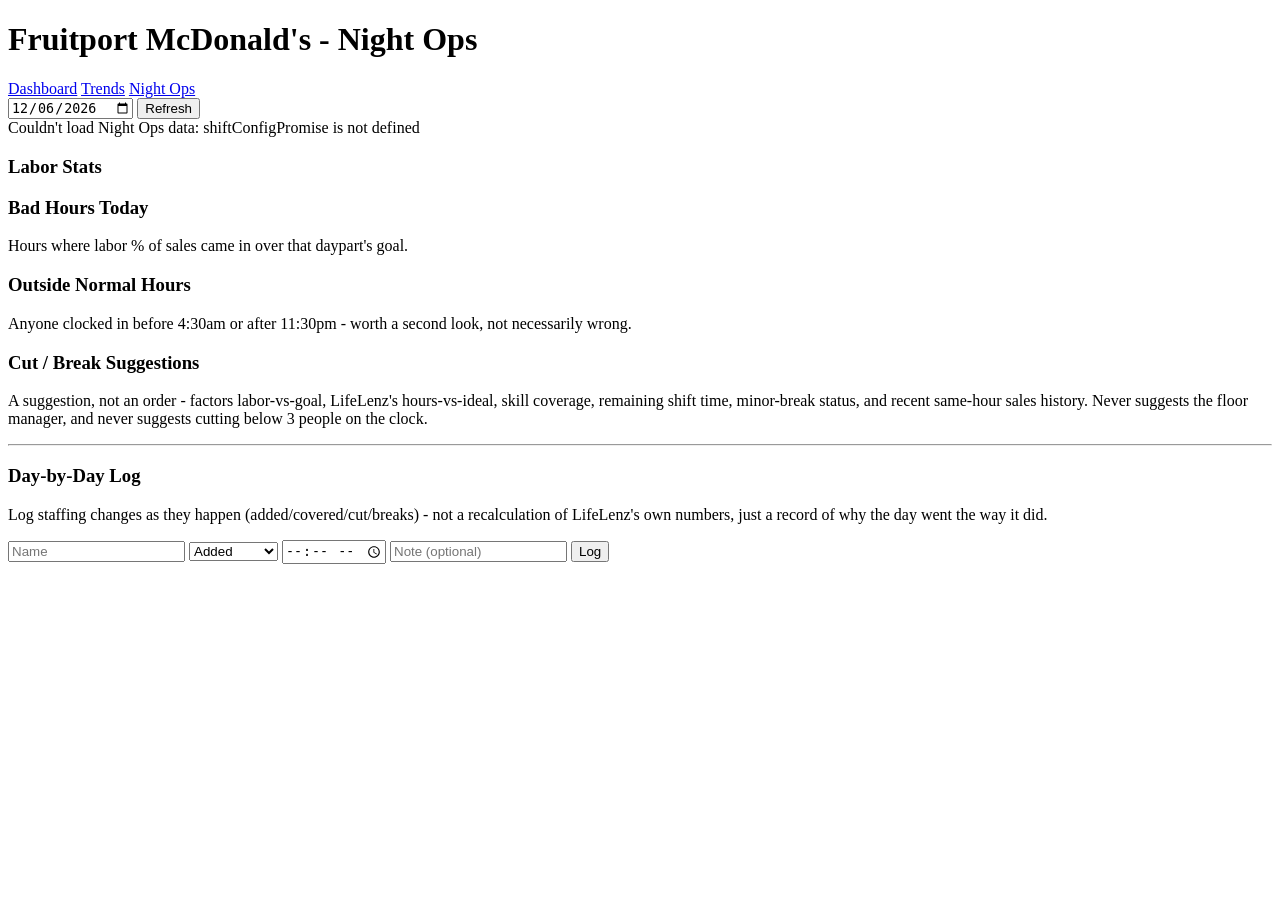
==== static/ops.html @ 22406afa "feat: split Night Ops into its own page with labor stats, bad-hours, outside-hours warnings, and sma" ====
<!doctype html>
<html lang="en">
<head>
<meta charset="utf-8" />
<title>Fruitport McDonald's - Night Ops</title>
<meta name="viewport" content="width=device-width, initial-scale=1" />
<link rel="stylesheet" href="/style.css" />
</head>
<body>

<div class="page">

<header>
  <div class="header-left">
    <h1>Fruitport McDonald's - Night Ops</h1>
    <nav class="page-nav">
      <a href="/">Dashboard</a>
      <a href="/trends">Trends</a>
      <a href="/ops" class="active">Night Ops</a>
    </nav>
  </div>
  <div class="controls">
    <span id="status"></span>
    <input type="date" id="datePicker" />
    <button id="refreshBtn">Refresh</button>
  </div>
</header>

<div id="error"></div>

<h3>Labor Stats</h3>
<div class="cards" id="laborStatsCards"></div>

<div class="section-header">
  <h3>Bad Hours Today</h3>
</div>
<p class="hint">Hours where labor % of sales came in over that daypart's goal.</p>
<div class="table-wrap">
  <ul class="day-log-list" id="badHoursList"></ul>
</div>

<div class="section-header">
  <h3>Outside Normal Hours</h3>
</div>
<p class="hint">Anyone clocked in before 4:30am or after 11:30pm - worth a second look, not necessarily wrong.</p>
<div class="table-wrap">
  <ul class="day-log-list" id="outsideHoursList"></ul>
</div>

<div class="section-header">
  <h3>Cut / Break Suggestions</h3>
</div>
<p class="hint">A suggestion, not an order - factors labor-vs-goal, LifeLenz's hours-vs-ideal, skill coverage, remaining shift time, minor-break status, and recent same-hour sales history. Never suggests the floor manager, and never suggests cutting below 3 people on the clock.</p>
<div id="cutSuggestions" class="glance-panel"></div>

<hr class="section-divider" />

<div class="section-header">
  <h3>Day-by-Day Log</h3>
</div>
<p class="hint">Log staffing changes as they happen (added/covered/cut/breaks) - not a recalculation of LifeLenz's own numbers, just a record of why the day went the way it did.</p>
<div id="shiftEventsError"></div>
<datalist id="rosterNamesList"></datalist>
<div class="chart-wrap">
  <div class="day-log-form">
    <input type="text" id="eventNameInput" placeholder="Name" list="rosterNamesList" />
    <select id="eventTypeInput">
      <option value="added">Added</option>
      <option value="covered">Covered</option>
      <option value="cut">Cut</option>
      <option value="break_start">Break Start</option>
      <option value="break_end">Break End</option>
    </select>
    <input type="time" id="eventTimeInput" />
    <input type="text" id="eventNoteInput" placeholder="Note (optional)" />
    <button id="logEventBtn">Log</button>
  </div>
  <ul class="day-log-list" id="dayLogList"></ul>
</div>

</div><!-- /.page -->

<script src="/common.js"></script>
<script>
function localHourLabel(isoStart) {
  const d = new Date(isoStart);
  return d.toLocaleTimeString([], { hour: "numeric", hour12: true });
}

// "covered" replaced "subbed" as the label, but old logged events still say "subbed" -
// both map to the same display so history doesn't suddenly look broken.
const EVENT_TYPE_LABELS = {
  added: "➕ Added",
  subbed: "🔄 Covered",
  covered: "🔄 Covered",
  cut: "✂️ Cut",
  break_start: "☕ Break Start",
  break_end: "▶️ Break End",
};

const MIN_STAFF_FLOOR = 3;

let currentHours = [];
let currentRoster = [];
let currentRosterDate = null;
let teamNotes = [];
let currentShiftEvents = [];
let hourlyHistoryAvg = {};

function latestActiveHour(hours) {
  // Most recent bucket that actually has some activity (sales or labor hours logged),
  // falling back to the last bucket overall if the whole day is still empty.
  const withActivity = hours.filter((h) => {
    const f = fieldMap(h.data);
    return Number(f.net_sales || 0) > 0 || Number(f.actual_punch_hours || 0) > 0;
  });
  return withActivity.length ? withActivity[withActivity.length - 1] : hours[hours.length - 1];
}

function computeRoleCoverage(people) {
  const counts = {};
  for (const s of people) {
    for (const role of s.roles) counts[role] = (counts[role] || 0) + 1;
  }
  return counts;
}

// "Projections" here means the trailing 14-day average sales for this same hour-of-day,
// not a real forecast model - LifeLenz doesn't expose one for hours that haven't happened
// yet. This is a nice-to-have signal, not required for the rest of the page to work, so a
// failure here is swallowed rather than surfaced as a page error.
async function loadProjectionBaseline() {
  await shiftConfigPromise;
  try {
    const resp = await fetch("/api/shift-history?days=14");
    const body = await resp.json();
    if (!resp.ok || body.error) return;
    const sums = {};
    const counts = {};
    for (const h of body.dar) {
      const hourOfDay = Math.floor(localHour24(h.startTime, shiftConfig.utcOffsetHours));
      const sales = Number(fieldMap(h.data).net_sales || 0);
      sums[hourOfDay] = (sums[hourOfDay] || 0) + sales;
      counts[hourOfDay] = (counts[hourOfDay] || 0) + 1;
    }
    hourlyHistoryAvg = {};
    for (const h of Object.keys(sums)) hourlyHistoryAvg[h] = sums[h] / counts[h];
  } catch (e) {
    // swallow - see comment above
  }
}

function renderLaborStats(hours) {
  const el = document.getElementById("laborStatsCards");
  el.innerHTML = "";
  if (!hours.length || !shiftConfig) return;

  const dayTotals = hours.reduce(
    (acc, h) => {
      const f = fieldMap(h.data);
      const sales = Number(f.net_sales || 0);
      acc.sales += sales;
      acc.hours += Number(f.actual_punch_hours || 0);
      acc.laborCost += (Number(f.labour_percentage_of_sales || 0) / 100) * sales;
      return acc;
    },
    { sales: 0, hours: 0, laborCost: 0 },
  );
  const dayLaborPct = dayTotals.sales > 0 ? (dayTotals.laborCost / dayTotals.sales) * 100 : 0;

  const latest = latestActiveHour(hours);
  const f = fieldMap(latest.data);

  const items = [
    ["Labor Hours (Day)", dayTotals.hours.toFixed(1)],
    ["Labor % of Sales (Day)", fmtPercent(dayLaborPct)],
    ["Sales / Labor Hr (Day)", dayTotals.hours > 0 ? fmtMoney(dayTotals.sales / dayTotals.hours) : "$0.00"],
    ["Labor % of Sales (This Hour)", fmtPercent(f.labour_percentage_of_sales || 0)],
    ["Hours vs Ideal (This Hour)", fmtSigned(f.total_hours_ideal_variation || 0)],
  ];
  for (const [label, value] of items) {
    const div = document.createElement("div");
    div.className = "card";
    div.innerHTML = `<div class="label">${label}</div><div class="value">${value}</div>`;
    el.appendChild(div);
  }

  const badHours = [];
  for (const h of hours) {
    const hf = fieldMap(h.data);
    const hasActivity = Number(hf.net_sales || 0) > 0 || Number(hf.actual_punch_hours || 0) > 0;
    if (!hasActivity) continue;
    const laborPct = Number(hf.labour_percentage_of_sales || 0);
    const key = classifyShift(localHour24(h.startTime, shiftConfig.utcOffsetHours), shiftConfig);
    const goal = shiftConfig.goals[key];
    if (goal != null && laborPct > goal) badHours.push({ hour: h, laborPct, goal });
  }
  const badHoursEl = document.getElementById("badHoursList");
  badHoursEl.innerHTML = badHours.length
    ? badHours.map((b) => `<li><span><strong>${localHourLabel(b.hour.startTime)}</strong> - ${b.laborPct.toFixed(1)}% (goal &le;${b.goal}%)</span></li>`).join("")
    : `<li class="roster-empty">No hours over goal today</li>`;
}

function renderOutsideHours() {
  const el = document.getElementById("outsideHoursList");
  if (!shiftConfig || !currentRoster.length) {
    el.innerHTML = "";
    return;
  }
  const peopleToday = [...new Map(currentRoster.map((s) => [s.name.toLowerCase(), s])).values()];
  const flagged = outsideHoursWarnings(peopleToday, shiftConfig);
  el.innerHTML = flagged.length
    ? flagged
        .map(
          (s) =>
            `<li><span>${escapeHtml(s.name)} - ${formatClockTime(s.shiftStartTime, shiftConfig.utcOffsetHours)} to ${formatClockTime(s.shiftEndTime, shiftConfig.utcOffsetHours)}</span></li>`,
        )
        .join("")
    : `<li class="roster-empty">Nobody clocked in outside 4:30am-11:30pm today</li>`;
}

// Never suggests the floor manager, never suggests someone who's the only person
// currently covering a role, always checks minor break status first (compliance, not
// optimization), and never suggests cutting the crew below MIN_STAFF_FLOOR.
function renderCutSuggestions() {
  const el = document.getElementById("cutSuggestions");
  if (!shiftConfig || !currentHours.length || !currentRoster.length) {
    el.innerHTML = "";
    return;
  }

  const latest = latestActiveHour(currentHours);
  const f = fieldMap(latest.data);
  const laborPctNow = Number(f.labour_percentage_of_sales || 0);
  const idealVariance = Number(f.total_hours_ideal_variation || 0);
  const nightGoal = shiftConfig.goals.night;
  const overstaffed = (nightGoal != null && laborPctNow > nightGoal) || idealVariance > 0.5;

  const peopleToday = [...new Map(currentRoster.map((s) => [s.name.toLowerCase(), s])).values()];
  const nightPeople = peopleToday.filter((s) => worksIntoNightShift(s, currentRosterDate, shiftConfig));

  const now = new Date();
  const minorAlerts = [];
  for (const s of nightPeople) {
    const note = teamNoteFor(teamNotes, s.name);
    if (!note?.isMinor) continue;
    const shiftStart = new Date(s.shiftStartTime);
    const shiftEnd = new Date(s.shiftEndTime);
    if (now < shiftStart || now > shiftEnd) continue;
    const hasBreak = currentShiftEvents.some(
      (ev) => ev.eventType === "break_start" && ev.employeeName.toLowerCase() === s.name.toLowerCase(),
    );
    if (hasBreak) continue;
    const hoursWorked = (now - shiftStart) / 3600000;
    if (hoursWorked >= 5) minorAlerts.push({ shift: s, hoursWorked });
  }

  const rows = [];
  if (minorAlerts.length) {
    rows.push(
      `<div class="glance-row minor"><span class="icon">🧒</span><span>${minorAlerts.map((a) => `${escapeHtml(a.shift.name)} has worked ~${a.hoursWorked.toFixed(1)}hrs with no logged break`).join("; ")} - check your state's minor break requirement, this isn't legal advice</span></div>`,
    );
  }

  if (!overstaffed) {
    rows.push(
      `<div class="glance-row all-clear"><span class="icon">✅</span><span>No cuts suggested right now - labor % (${laborPctNow.toFixed(1)}%) and hours vs LifeLenz's ideal (${idealVariance >= 0 ? "+" : ""}${idealVariance.toFixed(1)}) are both in range</span></div>`,
    );
    el.innerHTML = rows.join("");
    return;
  }

  const floorManagerNames = new Set(
    nightPeople.filter((s) => matchFloorManagerShift(s, shiftConfig)?.shiftKey === "night").map((s) => s.name.toLowerCase()),
  );

  // Actually clocked in right now - started already, not ended yet.
  const stillOnShift = nightPeople.filter(
    (s) => new Date(s.shiftStartTime) <= now && new Date(s.shiftEndTime) > now,
  );

  if (stillOnShift.length <= MIN_STAFF_FLOOR) {
    rows.push(
      `<div class="glance-row all-clear"><span class="icon">✅</span><span>At minimum staffing (${stillOnShift.length} on the clock) - no cuts suggested regardless of labor %</span></div>`,
    );
    el.innerHTML = rows.join("");
    return;
  }

  const roleCoverage = computeRoleCoverage(stillOnShift);
  const candidates = [];
  let protectedCount = 0;
  for (const s of stillOnShift) {
    if (floorManagerNames.has(s.name.toLowerCase())) continue;
    const isSoleCoverage = s.roles.some((role) => roleCoverage[role] === 1);
    if (isSoleCoverage) {
      protectedCount++;
      continue;
    }
    candidates.push({
      shift: s,
      remainingHours: (new Date(s.shiftEndTime) - now) / 3600000,
      trainedRoleCount: s.trainedRoleCount,
    });
  }

  candidates.sort((a, b) => b.remainingHours - a.remainingHours || a.trainedRoleCount - b.trainedRoleCount);

  // Never suggest cutting below the floor, even if labor is well over target.
  const maxCuts = Math.max(0, stillOnShift.length - MIN_STAFF_FLOOR);
  const top = candidates.slice(0, Math.min(3, maxCuts));

  const currentHourOfDay = Math.floor(localHour24(latest.startTime, shiftConfig.utcOffsetHours));
  const nextHourOfDay = (currentHourOfDay + 1) % 24;
  const curAvg = hourlyHistoryAvg[currentHourOfDay];
  const nextAvg = hourlyHistoryAvg[nextHourOfDay];
  const rushAhead = curAvg != null && nextAvg != null && curAvg > 0 && nextAvg > curAvg * 1.25;

  if (top.length) {
    rows.push(
      `<div class="glance-row skill-gap"><span class="icon">✂️</span><span>Labor is running ${nightGoal != null ? `above the ${nightGoal}% goal` : "above LifeLenz's ideal hours"} (${laborPctNow.toFixed(1)}% now, ${idealVariance >= 0 ? "+" : ""}${idealVariance.toFixed(1)}hrs vs ideal), ${stillOnShift.length} still on the clock. Suggested cuts, ranked by biggest labor-hour savings:</span></div>`,
    );
    if (rushAhead) {
      rows.push(
        `<div class="glance-row caution"><span class="icon">📈</span><span>Heads up: the next hour has historically run ~${fmtMoney(nextAvg)} vs ~${fmtMoney(curAvg)} this hour (last 14 days) - factor that in before cutting</span></div>`,
      );
    }
    for (const c of top) {
      rows.push(
        `<div class="glance-row"><span class="icon">→</span><span>${escapeHtml(c.shift.name)} - shift ends ${formatClockTime(c.shift.shiftEndTime, shiftConfig.utcOffsetHours)} (${c.remainingHours.toFixed(1)}hrs left), ${c.trainedRoleCount} trained tags, on ${c.shift.roles.join(", ") || "no listed role"} tonight</span></div>`,
      );
    }
  } else if (maxCuts === 0) {
    rows.push(
      `<div class="glance-row all-clear"><span class="icon">✅</span><span>At minimum staffing (${stillOnShift.length} on the clock) - no cuts suggested regardless of labor %</span></div>`,
    );
  } else if (protectedCount > 0) {
    rows.push(
      `<div class="glance-row caution"><span class="icon">⚠️</span><span>Labor is over target, but everyone still on shift is the only coverage for their role right now - cutting anyone would leave a gap</span></div>`,
    );
  } else {
    rows.push(
      `<div class="glance-row caution"><span class="icon">⚠️</span><span>Labor is over target, but there's no one left to suggest cutting</span></div>`,
    );
  }

  el.innerHTML = rows.join("");
}

function renderDayLog() {
  const ul = document.getElementById("dayLogList");
  ul.innerHTML = "";
  if (!currentShiftEvents.length) {
    ul.innerHTML = `<li class="roster-empty">No events logged for this day yet</li>`;
    return;
  }
  for (const ev of currentShiftEvents) {
    const li = document.createElement("li");
    const timeLabel = new Date(ev.time).toLocaleTimeString([], { hour: "numeric", minute: "2-digit" });
    li.innerHTML = `
      <span><strong>${timeLabel}</strong> - ${EVENT_TYPE_LABELS[ev.eventType] || ev.eventType} - ${escapeHtml(ev.employeeName)}${ev.note ? ": " + escapeHtml(ev.note) : ""} <span class="time">(logged by ${escapeHtml(ev.author)})</span></span>
      <button class="day-log-delete" data-id="${ev.id}">&times;</button>
    `;
    li.querySelector(".day-log-delete").addEventListener("click", async () => {
      await fetch(`/api/shift-events/${ev.id}`, { method: "DELETE" });
      loadDay(datePicker.value);
    });
    ul.appendChild(li);
  }
}

// Reads the "HH:MM" <input type=time> value as the store's local time (per
// cfg.utcOffsetHours), not the viewer's browser timezone.
function storeLocalTimeToISO(dateStr, timeStr, cfg) {
  const [y, m, d] = dateStr.split("-").map(Number);
  const [hh, mm] = timeStr.split(":").map(Number);
  return new Date(Date.UTC(y, m - 1, d, hh - cfg.utcOffsetHours, mm)).toISOString();
}

async function loadDay(dateStr) {
  const statusEl = document.getElementById("status");
  const errorEl = document.getElementById("error");
  errorEl.style.display = "none";
  statusEl.textContent = "Loading…";

  const shiftEventsErrorEl = document.getElementById("shiftEventsError");
  shiftEventsErrorEl.style.display = "none";

  try {
    await shiftConfigPromise;
    const [darResp, rosterResp, notesResp, eventsResp] = await Promise.all([
      fetch(`/api/dar?date=${dateStr}`),
      fetch(`/api/roster?date=${dateStr}`),
      fetch("/api/team-notes"),
      fetch(`/api/shift-events?date=${dateStr}`),
    ]);
    const [darBody, rosterBody, notesBody, eventsBody] = await Promise.all([
      darResp.json(),
      rosterResp.json(),
      notesResp.json(),
      eventsResp.json(),
    ]);
    if (!darResp.ok) throw new Error(darBody.error || "Failed to load labor data");
    if (!rosterResp.ok) throw new Error(rosterBody.error || "Failed to load roster");
    if (!eventsResp.ok) throw new Error(eventsBody.error || "Failed to load the day log");

    currentHours = darBody.dar;
    currentRoster = rosterBody.shifts;
    currentRosterDate = dateStr;
    teamNotes = notesBody;
    currentShiftEvents = eventsBody.events || [];
  } catch (e) {
    statusEl.textContent = "";
    errorEl.textContent = "Couldn't load Night Ops data: " + e.message;
    errorEl.style.display = "block";
    return;
  }

  renderLaborStats(currentHours);
  renderOutsideHours();
  renderCutSuggestions();
  renderDayLog();
  statusEl.textContent = "Updated " + new Date().toLocaleTimeString();

  const namesList = document.getElementById("rosterNamesList");
  const uniqueNames = [...new Set(currentRoster.map((s) => s.name))].sort();
  namesList.innerHTML = uniqueNames.map((n) => `<option value="${escapeHtml(n)}"></option>`).join("");
}

document.getElementById("logEventBtn").addEventListener("click", async () => {
  const name = document.getElementById("eventNameInput").value.trim();
  if (!name) {
    alert("Name is required");
    return;
  }
  await shiftConfigPromise;
  const dateStr = datePicker.value;
  const timeInput = document.getElementById("eventTimeInput").value;
  const timeIso = timeInput ? storeLocalTimeToISO(dateStr, timeInput, shiftConfig) : new Date().toISOString();
  const body = {
    date: dateStr,
    employeeName: name,
    eventType: document.getElementById("eventTypeInput").value,
    time: timeIso,
    note: document.getElementById("eventNoteInput").value.trim(),
    editorName: localStorage.getItem("lifelenzEditorName") || "",
  };
  await fetch("/api/shift-events", {
    method: "POST",
    headers: { "Content-Type": "application/json" },
    body: JSON.stringify(body),
  });
  document.getElementById("eventNameInput").value = "";
  document.getElementById("eventNoteInput").value = "";
  loadDay(dateStr);
});

const datePicker = document.getElementById("datePicker");
const today = new Date();
datePicker.value = today.toISOString().slice(0, 10);

document.getElementById("refreshBtn").addEventListener("click", () => {
  loadDay(datePicker.value);
  loadProjectionBaseline();
});
datePicker.addEventListener("change", () => loadDay(datePicker.value));

loadDay(datePicker.value);
loadProjectionBaseline();
setInterval(() => loadDay(datePicker.value), 5 * 60 * 1000);
</script>

</body>
</html>
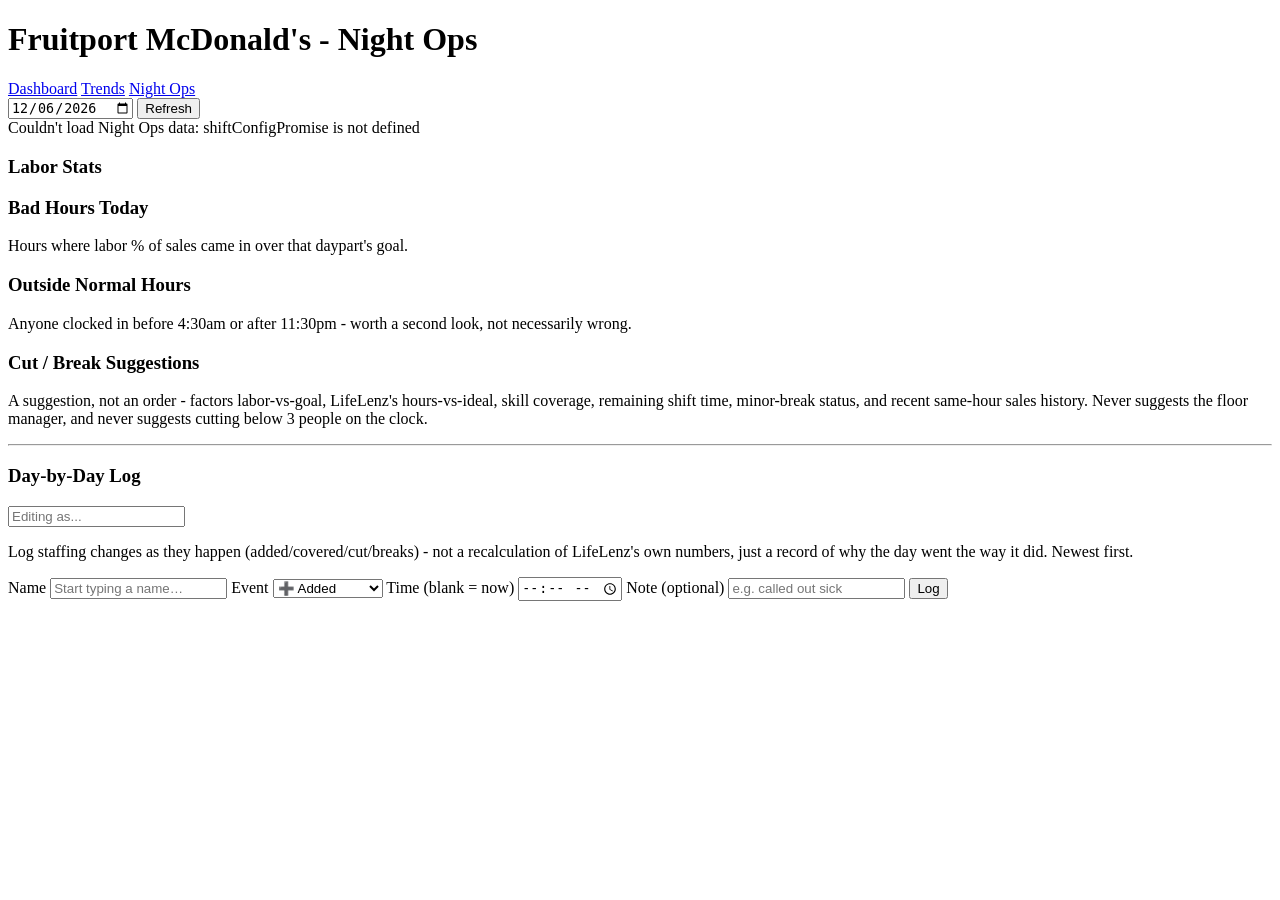
==== commit 00cd346b: "feat: make the Day-by-Day Log easier to read and log entries into Adds labeled fields (name/event/ti" ====
--- a/static/ops.html
+++ b/static/ops.html
@@ -57,24 +57,34 @@
 
 <div class="section-header">
   <h3>Day-by-Day Log</h3>
-</div>
-<p class="hint">Log staffing changes as they happen (added/covered/cut/breaks) - not a recalculation of LifeLenz's own numbers, just a record of why the day went the way it did.</p>
+  <input type="text" id="editorNameInput" placeholder="Editing as..." class="editor-name-input" />
+</div>
+<p class="hint">Log staffing changes as they happen (added/covered/cut/breaks) - not a recalculation of LifeLenz's own numbers, just a record of why the day went the way it did. Newest first.</p>
 <div id="shiftEventsError"></div>
 <datalist id="rosterNamesList"></datalist>
 <div class="chart-wrap">
-  <div class="day-log-form">
-    <input type="text" id="eventNameInput" placeholder="Name" list="rosterNamesList" />
-    <select id="eventTypeInput">
-      <option value="added">Added</option>
-      <option value="covered">Covered</option>
-      <option value="cut">Cut</option>
-      <option value="break_start">Break Start</option>
-      <option value="break_end">Break End</option>
-    </select>
-    <input type="time" id="eventTimeInput" />
-    <input type="text" id="eventNoteInput" placeholder="Note (optional)" />
-    <button id="logEventBtn">Log</button>
-  </div>
+  <form class="day-log-form" id="dayLogForm">
+    <label class="day-log-field day-log-field-name">Name
+      <input type="text" id="eventNameInput" placeholder="Start typing a name…" list="rosterNamesList" autocomplete="off" />
+    </label>
+    <label class="day-log-field day-log-field-type">Event
+      <select id="eventTypeInput">
+        <option value="added">➕ Added</option>
+        <option value="covered">🔄 Covered</option>
+        <option value="cut">✂️ Cut</option>
+        <option value="break_start">☕ Break Start</option>
+        <option value="break_end">▶️ Break End</option>
+      </select>
+    </label>
+    <label class="day-log-field day-log-field-time">Time <span class="day-log-field-hint">(blank = now)</span>
+      <input type="time" id="eventTimeInput" />
+    </label>
+    <label class="day-log-field day-log-field-note">Note <span class="day-log-field-hint">(optional)</span>
+      <input type="text" id="eventNoteInput" placeholder="e.g. called out sick" />
+    </label>
+    <button type="submit" id="logEventBtn">Log</button>
+  </form>
+  <div id="dayLogFormError" class="day-log-form-error"></div>
   <ul class="day-log-list" id="dayLogList"></ul>
 </div>
 
@@ -354,14 +364,22 @@
     ul.innerHTML = `<li class="roster-empty">No events logged for this day yet</li>`;
     return;
   }
-  for (const ev of currentShiftEvents) {
+  // Newest first - during a live shift the entries you care about are the ones that
+  // just happened, not the ones from hours ago at the top of a long scroll.
+  for (const ev of currentShiftEvents.slice().reverse()) {
     const li = document.createElement("li");
     const timeLabel = new Date(ev.time).toLocaleTimeString([], { hour: "numeric", minute: "2-digit" });
     li.innerHTML = `
-      <span><strong>${timeLabel}</strong> - ${EVENT_TYPE_LABELS[ev.eventType] || ev.eventType} - ${escapeHtml(ev.employeeName)}${ev.note ? ": " + escapeHtml(ev.note) : ""} <span class="time">(logged by ${escapeHtml(ev.author)})</span></span>
-      <button class="day-log-delete" data-id="${ev.id}">&times;</button>
+      <span class="day-log-entry">
+        <span class="day-log-badge type-${ev.eventType}">${EVENT_TYPE_LABELS[ev.eventType] || ev.eventType}</span>
+        <span class="day-log-who"><strong>${escapeHtml(ev.employeeName)}</strong> <span class="time">${timeLabel}</span></span>
+        ${ev.note ? `<span class="day-log-note">${escapeHtml(ev.note)}</span>` : ""}
+        <span class="time day-log-author">logged by ${escapeHtml(ev.author)}</span>
+      </span>
+      <button class="day-log-delete" data-id="${ev.id}" aria-label="Delete entry">&times;</button>
     `;
     li.querySelector(".day-log-delete").addEventListener("click", async () => {
+      if (!confirm(`Remove this log entry (${ev.employeeName} - ${EVENT_TYPE_LABELS[ev.eventType] || ev.eventType})?`)) return;
       await fetch(`/api/shift-events/${ev.id}`, { method: "DELETE" });
       loadDay(datePicker.value);
     });
@@ -427,32 +445,49 @@
   namesList.innerHTML = uniqueNames.map((n) => `<option value="${escapeHtml(n)}"></option>`).join("");
 }
 
-document.getElementById("logEventBtn").addEventListener("click", async () => {
-  const name = document.getElementById("eventNameInput").value.trim();
+const editorNameInput = document.getElementById("editorNameInput");
+editorNameInput.value = localStorage.getItem("lifelenzEditorName") || "";
+editorNameInput.addEventListener("change", () => {
+  localStorage.setItem("lifelenzEditorName", editorNameInput.value.trim());
+});
+
+document.getElementById("dayLogForm").addEventListener("submit", async (e) => {
+  e.preventDefault();
+  const formErrorEl = document.getElementById("dayLogFormError");
+  formErrorEl.style.display = "none";
+
+  const nameInput = document.getElementById("eventNameInput");
+  const name = nameInput.value.trim();
   if (!name) {
-    alert("Name is required");
+    formErrorEl.textContent = "Name is required.";
+    formErrorEl.style.display = "block";
+    nameInput.focus();
     return;
   }
   await shiftConfigPromise;
   const dateStr = datePicker.value;
-  const timeInput = document.getElementById("eventTimeInput").value;
-  const timeIso = timeInput ? storeLocalTimeToISO(dateStr, timeInput, shiftConfig) : new Date().toISOString();
+  const timeInputEl = document.getElementById("eventTimeInput");
+  const timeIso = timeInputEl.value ? storeLocalTimeToISO(dateStr, timeInputEl.value, shiftConfig) : new Date().toISOString();
   const body = {
     date: dateStr,
     employeeName: name,
     eventType: document.getElementById("eventTypeInput").value,
     time: timeIso,
     note: document.getElementById("eventNoteInput").value.trim(),
-    editorName: localStorage.getItem("lifelenzEditorName") || "",
+    editorName: editorNameInput.value.trim(),
   };
   await fetch("/api/shift-events", {
     method: "POST",
     headers: { "Content-Type": "application/json" },
     body: JSON.stringify(body),
   });
-  document.getElementById("eventNameInput").value = "";
+  nameInput.value = "";
   document.getElementById("eventNoteInput").value = "";
+  // Reset time so the next entry defaults back to "now" instead of silently reusing
+  // whatever time was typed in for this one.
+  timeInputEl.value = "";
   loadDay(dateStr);
+  nameInput.focus();
 });
 
 const datePicker = document.getElementById("datePicker");
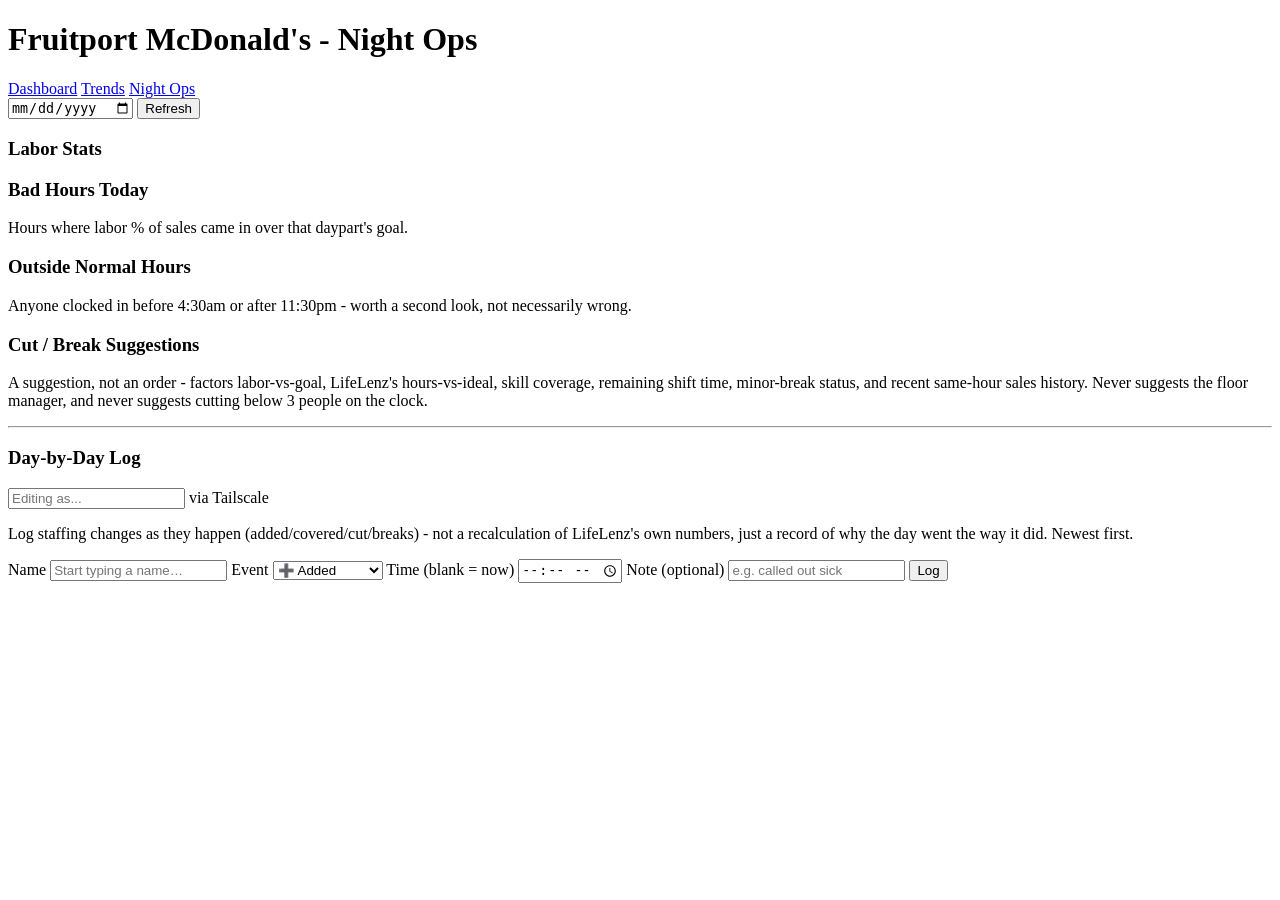
==== commit 22fd687d: "feat: auto-fill "Editing as" from the connecting Tailscale identity Adds /api/whoami, which shells o" ====
--- a/static/ops.html
+++ b/static/ops.html
@@ -57,7 +57,10 @@
 
 <div class="section-header">
   <h3>Day-by-Day Log</h3>
-  <input type="text" id="editorNameInput" placeholder="Editing as..." class="editor-name-input" />
+  <span class="editor-name-wrap">
+    <input type="text" id="editorNameInput" placeholder="Editing as..." class="editor-name-input" />
+    <span id="editorNameHint" class="editor-name-hint" title="Auto-detected from your Tailscale identity - edit if this isn't you">via Tailscale</span>
+  </span>
 </div>
 <p class="hint">Log staffing changes as they happen (added/covered/cut/breaks) - not a recalculation of LifeLenz's own numbers, just a record of why the day went the way it did. Newest first.</p>
 <div id="shiftEventsError"></div>
@@ -446,10 +449,7 @@
 }
 
 const editorNameInput = document.getElementById("editorNameInput");
-editorNameInput.value = localStorage.getItem("lifelenzEditorName") || "";
-editorNameInput.addEventListener("change", () => {
-  localStorage.setItem("lifelenzEditorName", editorNameInput.value.trim());
-});
+wireEditorNameInput(editorNameInput, document.getElementById("editorNameHint"));
 
 document.getElementById("dayLogForm").addEventListener("submit", async (e) => {
   e.preventDefault();
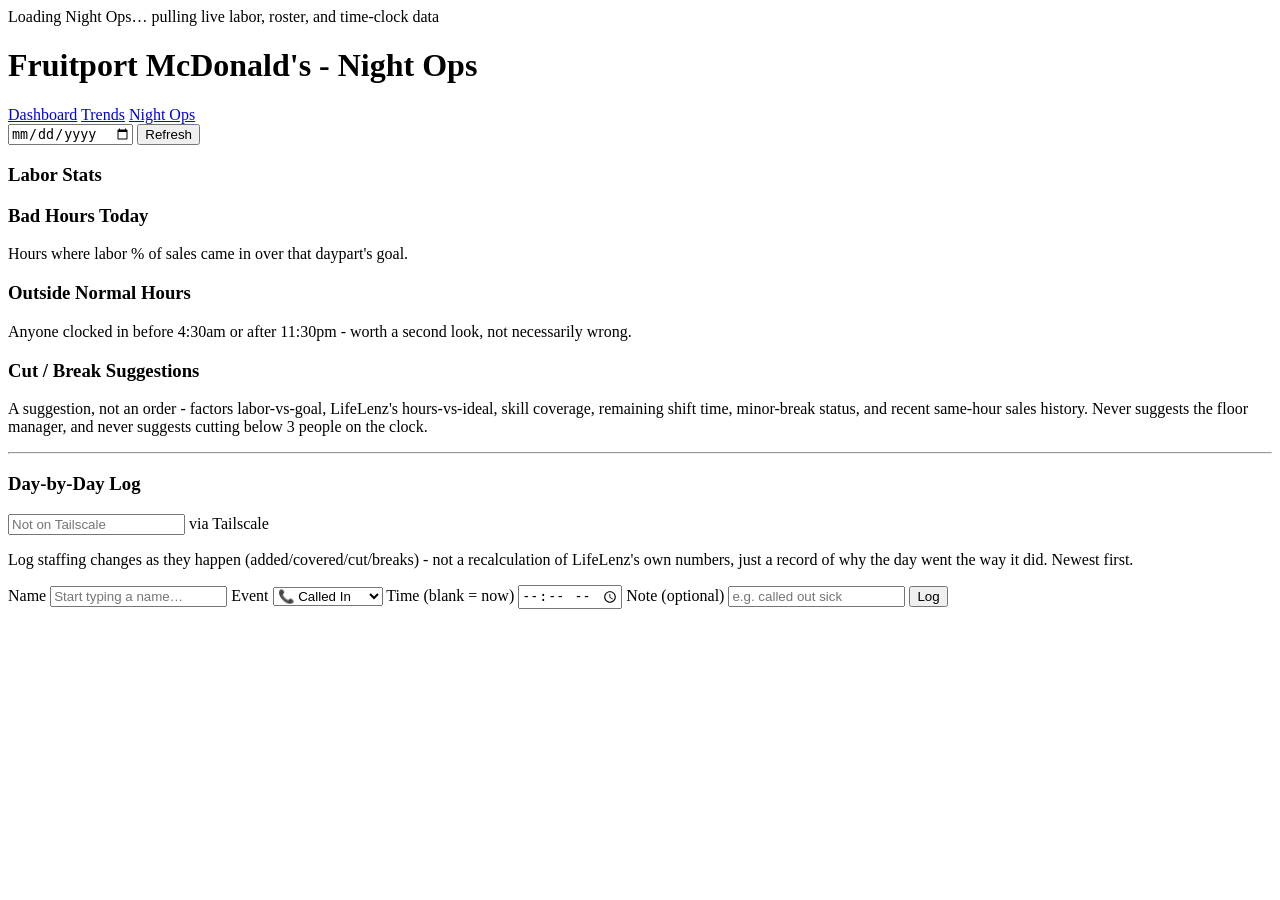
==== commit 5a972740: "feat: use real time-clock data + day-log events to drive Night Ops suggestions Rename "added" to "ca" ====
--- a/static/ops.html
+++ b/static/ops.html
@@ -9,6 +9,11 @@
 <body>
 
 <div class="page">
+
+<div id="opsLoadingOverlay" class="loading-overlay">
+  <div class="loading-spinner"></div>
+  <div class="loading-text">Loading Night Ops&hellip; pulling live labor, roster, and time-clock data</div>
+</div>
 
 <header>
   <div class="header-left">
@@ -58,8 +63,8 @@
 <div class="section-header">
   <h3>Day-by-Day Log</h3>
   <span class="editor-name-wrap">
-    <input type="text" id="editorNameInput" placeholder="Editing as..." class="editor-name-input" />
-    <span id="editorNameHint" class="editor-name-hint" title="Auto-detected from your Tailscale identity - edit if this isn't you">via Tailscale</span>
+    <input type="text" id="editorNameInput" placeholder="Not on Tailscale" class="editor-name-input" readonly title="Attribution is automatic - connect over Tailscale to be identified" />
+    <span id="editorNameHint" class="editor-name-hint" title="Auto-detected from your Tailscale identity">via Tailscale</span>
   </span>
 </div>
 <p class="hint">Log staffing changes as they happen (added/covered/cut/breaks) - not a recalculation of LifeLenz's own numbers, just a record of why the day went the way it did. Newest first.</p>
@@ -72,12 +77,18 @@
     </label>
     <label class="day-log-field day-log-field-type">Event
       <select id="eventTypeInput">
-        <option value="added">➕ Added</option>
+        <option value="called_in">📞 Called In</option>
         <option value="covered">🔄 Covered</option>
         <option value="cut">✂️ Cut</option>
         <option value="break_start">☕ Break Start</option>
         <option value="break_end">▶️ Break End</option>
       </select>
+    </label>
+    <label class="day-log-field day-log-field-covered-for" id="coveredForField" hidden>Covered For
+      <input type="text" id="eventCoveredForInput" placeholder="Who they're covering" list="rosterNamesList" autocomplete="off" />
+    </label>
+    <label class="day-log-field day-log-field-until" id="coverUntilField" hidden>Covers Until <span class="day-log-field-hint">(optional, partial)</span>
+      <input type="time" id="eventCoverUntilInput" />
     </label>
     <label class="day-log-field day-log-field-time">Time <span class="day-log-field-hint">(blank = now)</span>
       <input type="time" id="eventTimeInput" />
@@ -100,10 +111,12 @@
   return d.toLocaleTimeString([], { hour: "numeric", hour12: true });
 }
 
-// "covered" replaced "subbed" as the label, but old logged events still say "subbed" -
-// both map to the same display so history doesn't suddenly look broken.
+// "called_in" replaced "added" and "covered" replaced "subbed" as the labels, but old
+// logged events still say "added"/"subbed" - all map to the same display so history
+// doesn't suddenly look broken.
 const EVENT_TYPE_LABELS = {
-  added: "➕ Added",
+  called_in: "📞 Called In",
+  added: "📞 Called In",
   subbed: "🔄 Covered",
   covered: "🔄 Covered",
   cut: "✂️ Cut",
@@ -118,6 +131,7 @@
 let currentRosterDate = null;
 let teamNotes = [];
 let currentShiftEvents = [];
+let currentTimeClocks = [];
 let hourlyHistoryAvg = {};
 
 function latestActiveHour(hours) {
@@ -128,6 +142,147 @@
     return Number(f.net_sales || 0) > 0 || Number(f.actual_punch_hours || 0) > 0;
   });
   return withActivity.length ? withActivity[withActivity.length - 1] : hours[hours.length - 1];
+}
+
+// Reduces the day's LifeLenz roster + real time-clock punches + logged day-log events
+// into one effective shift window per person, so "who's actually on the floor" reflects
+// reality instead of just the published schedule. Priority order per person: a real punch
+// (from /api/time-clocks, the same data LifeLenz's own mobile app uses for "who's on the
+// clock") REPLACES the roster's guessed window outright rather than merging into it - a
+// real early clock-out must not get silently overwritten by a later scheduled end via a
+// naive min/max merge. Day-log events (cut/called_in/covered/break) then layer on top of
+// whichever base window applies, same as before. Simplifying assumption: each person still
+// gets ONE merged window rather than tracking multiple disjoint ones - modeling true gaps
+// (e.g. clocking fully out and back in for an unpaid break) would need a real scheduling
+// engine. A "cut" always wins over any later end for that person (they left, full stop) -
+// and a full-handoff "covered" (no untilTime given) cuts the covered person at the moment
+// of the handoff, same as an explicit cut event would.
+function computeEffectiveStaffing(roster, events, dateStr, cfg, atDate, timeClocks) {
+  const at = (atDate || new Date()).getTime();
+  const closeIso = storeLocalTimeToISO(dateStr, `${String(cfg.closeHour).padStart(2, "0")}:00`, cfg);
+  const findRoster = (name) => roster.find((s) => s.name.toLowerCase() === name.toLowerCase());
+  const punches = timeClocks || [];
+  const punchedNames = new Set(punches.map((c) => c.name.toLowerCase()));
+
+  const people = new Map();
+  function get(name, template) {
+    const key = name.toLowerCase();
+    if (!people.has(key)) {
+      people.set(key, {
+        name,
+        roles: template ? template.roles : [],
+        trainedRoleCount: template ? template.trainedRoleCount : null,
+        isManager: template ? template.isManager : false,
+        start: null,
+        end: null,
+        openEnded: false,
+        fromRealPunch: false,
+        cutAt: null,
+        calledIn: false,
+        coveringFor: null,
+        breaks: [],
+      });
+    }
+    return people.get(key);
+  }
+  function extend(p, startMs, endMs) {
+    p.start = p.start == null ? startMs : Math.min(p.start, startMs);
+    p.end = p.end == null ? endMs : Math.max(p.end, endMs);
+  }
+
+  // Roster seeds start/end only for people with no real punch yet (shift hasn't started,
+  // or punch data isn't available) - it always seeds the template (roles/isManager/count).
+  for (const s of roster) {
+    const p = get(s.name, s);
+    if (!punchedNames.has(s.name.toLowerCase())) {
+      extend(p, new Date(s.shiftStartTime).getTime(), new Date(s.shiftEndTime).getTime());
+    }
+  }
+
+  for (const c of punches) {
+    const rosterMatch = findRoster(c.name);
+    const p = get(c.name, rosterMatch);
+    if (!p.fromRealPunch) {
+      // First real punch for this person - discard any roster-seeded window instead of
+      // merging into it (see function comment).
+      p.start = null;
+      p.end = null;
+      p.fromRealPunch = true;
+    }
+    const clockInMs = new Date(c.clockIn).getTime();
+    const fallbackEnd = rosterMatch ? new Date(rosterMatch.shiftEndTime).getTime() : new Date(closeIso).getTime();
+    const clockOutMs = c.clockOut ? new Date(c.clockOut).getTime() : fallbackEnd;
+    extend(p, clockInMs, clockOutMs);
+    if (!c.clockOut) p.openEnded = true;
+    for (const b of c.breaks || []) {
+      p.breaks.push({ start: new Date(b.start).getTime(), end: b.end ? new Date(b.end).getTime() : null });
+    }
+  }
+
+  const sorted = events.slice().sort((a, b) => new Date(a.time) - new Date(b.time));
+  for (const ev of sorted) {
+    const evMs = new Date(ev.time).getTime();
+    if (ev.eventType === "cut") {
+      const p = get(ev.employeeName);
+      p.cutAt = p.cutAt == null ? evMs : Math.min(p.cutAt, evMs);
+    } else if (ev.eventType === "called_in" || ev.eventType === "added") {
+      const rosterMatch = findRoster(ev.employeeName);
+      const p = get(ev.employeeName, rosterMatch);
+      p.calledIn = true;
+      extend(p, evMs, rosterMatch ? new Date(rosterMatch.shiftEndTime).getTime() : new Date(closeIso).getTime());
+    } else if (ev.eventType === "covered" || ev.eventType === "subbed") {
+      const rosterSelf = findRoster(ev.employeeName);
+      const p = get(ev.employeeName, rosterSelf);
+      const target = ev.coveredFor ? findRoster(ev.coveredFor) : null;
+      const endMs = ev.untilTime
+        ? new Date(ev.untilTime).getTime()
+        : target
+          ? new Date(target.shiftEndTime).getTime()
+          : new Date(closeIso).getTime();
+      p.coveringFor = ev.coveredFor || null;
+      extend(p, evMs, endMs);
+      if (!ev.untilTime && ev.coveredFor) {
+        const t = get(ev.coveredFor, target);
+        t.cutAt = t.cutAt == null ? evMs : Math.min(t.cutAt, evMs);
+      }
+    } else if (ev.eventType === "break_start") {
+      get(ev.employeeName).breaks.push({ start: evMs, end: null });
+    } else if (ev.eventType === "break_end") {
+      const p = get(ev.employeeName);
+      const open = p.breaks
+        .slice()
+        .reverse()
+        .find((b) => b.end == null);
+      if (open) open.end = evMs;
+    }
+  }
+
+  return [...people.values()]
+    .filter((p) => p.start != null)
+    .map((p) => {
+      const cutBound = p.cutAt != null ? p.cutAt : Infinity;
+      const clockCheckEnd = p.openEnded ? Infinity : p.end;
+      const displayEnd = Math.min(p.end, cutBound);
+      return {
+        name: p.name,
+        roles: p.roles,
+        trainedRoleCount: p.trainedRoleCount,
+        isManager: p.isManager,
+        shiftStartTime: new Date(p.start).toISOString(),
+        shiftEndTime: new Date(displayEnd).toISOString(),
+        cut: p.cutAt != null,
+        calledIn: p.calledIn,
+        coveringFor: p.coveringFor,
+        openEnded: p.openEnded && p.cutAt == null,
+        fromRealPunch: p.fromRealPunch,
+        onClockNow: p.start <= at && at < Math.min(clockCheckEnd, cutBound),
+        onBreakNow: p.breaks.some((b) => b.start <= at && (b.end == null || at < b.end)),
+        breaks: p.breaks.map((b) => ({
+          start: new Date(b.start).toISOString(),
+          end: b.end != null ? new Date(b.end).toISOString() : null,
+        })),
+      };
+    });
 }
 
 function computeRoleCoverage(people) {
@@ -214,14 +369,39 @@
     : `<li class="roster-empty">No hours over goal today</li>`;
 }
 
-function renderOutsideHours() {
+// On floor right now vs LifeLenz's original schedule - folds in cuts/call-ins/covers
+// logged via the Day-by-Day Log so this doesn't just repeat the roster count when the
+// day's actually gone off-script.
+function renderStaffingSnapshot(effective, rosterCount) {
+  const el = document.getElementById("laborStatsCards");
+  const onFloor = effective.filter((p) => p.onClockNow && !p.onBreakNow).length;
+  const onBreak = effective.filter((p) => p.onClockNow && p.onBreakNow).length;
+  const calledIn = effective.filter((p) => p.onClockNow && p.calledIn).length;
+  const cutToday = effective.filter((p) => p.cut).length;
+  const parts = [];
+  if (onBreak) parts.push(`${onBreak} on break`);
+  if (calledIn) parts.push(`${calledIn} called in`);
+  if (cutToday) parts.push(`${cutToday} cut today`);
+  const div = document.createElement("div");
+  div.className = "card";
+  div.innerHTML = `
+    <div class="label">On Floor Right Now</div>
+    <div class="value">${onFloor}</div>
+    <div class="sub">vs ~${rosterCount} scheduled${parts.length ? " &middot; " + parts.join(", ") : ""}</div>
+  `;
+  el.appendChild(div);
+}
+
+// Outside-hours check runs against the day-log-adjusted effective windows, not just the
+// raw roster - a called-in addition's actual start (or a covering person's) can land
+// outside normal hours even when nobody with that name was ever on the published schedule.
+function renderOutsideHours(effective) {
   const el = document.getElementById("outsideHoursList");
-  if (!shiftConfig || !currentRoster.length) {
+  if (!shiftConfig || !effective.length) {
     el.innerHTML = "";
     return;
   }
-  const peopleToday = [...new Map(currentRoster.map((s) => [s.name.toLowerCase(), s])).values()];
-  const flagged = outsideHoursWarnings(peopleToday, shiftConfig);
+  const flagged = outsideHoursWarnings(effective, shiftConfig);
   el.innerHTML = flagged.length
     ? flagged
         .map(
@@ -235,9 +415,9 @@
 // Never suggests the floor manager, never suggests someone who's the only person
 // currently covering a role, always checks minor break status first (compliance, not
 // optimization), and never suggests cutting the crew below MIN_STAFF_FLOOR.
-function renderCutSuggestions() {
+function renderCutSuggestions(effective) {
   const el = document.getElementById("cutSuggestions");
-  if (!shiftConfig || !currentHours.length || !currentRoster.length) {
+  if (!shiftConfig || !currentHours.length || !effective.length) {
     el.innerHTML = "";
     return;
   }
@@ -249,29 +429,43 @@
   const nightGoal = shiftConfig.goals.night;
   const overstaffed = (nightGoal != null && laborPctNow > nightGoal) || idealVariance > 0.5;
 
-  const peopleToday = [...new Map(currentRoster.map((s) => [s.name.toLowerCase(), s])).values()];
-  const nightPeople = peopleToday.filter((s) => worksIntoNightShift(s, currentRosterDate, shiftConfig));
+  const nightPeople = effective.filter((s) => worksIntoNightShift(s, currentRosterDate, shiftConfig));
 
   const now = new Date();
+  // Store policy (not a legal requirement this app enforces) - a minor's break should
+  // start no earlier than 6:30pm and no later than 7:30pm during a closing shift. This
+  // only shapes the wording/urgency below - whether a suggestion shows at all is gated
+  // strictly by the >5-hours-worked compliance trigger, not by the window.
+  const MINOR_BREAK_WINDOW_START_HOUR = 18.5;
+  const MINOR_BREAK_WINDOW_END_HOUR = 19.5;
+
   const minorAlerts = [];
   for (const s of nightPeople) {
     const note = teamNoteFor(teamNotes, s.name);
     if (!note?.isMinor) continue;
-    const shiftStart = new Date(s.shiftStartTime);
-    const shiftEnd = new Date(s.shiftEndTime);
-    if (now < shiftStart || now > shiftEnd) continue;
-    const hasBreak = currentShiftEvents.some(
-      (ev) => ev.eventType === "break_start" && ev.employeeName.toLowerCase() === s.name.toLowerCase(),
-    );
-    if (hasBreak) continue;
-    const hoursWorked = (now - shiftStart) / 3600000;
-    if (hoursWorked >= 5) minorAlerts.push({ shift: s, hoursWorked });
+    if (!s.onClockNow) continue;
+    if (s.onBreakNow) continue; // already stepped away, nothing to flag right now
+    if (s.breaks.length) continue; // already had a break logged today (real or manual) - don't ask again
+    const hoursWorked = (now - new Date(s.shiftStartTime).getTime()) / 3600000;
+    if (hoursWorked <= 5) continue;
+    const nowHour = localHourDecimal(now, shiftConfig.utcOffsetHours);
+    const urgency =
+      nowHour < MINOR_BREAK_WINDOW_START_HOUR ? "upcoming" : nowHour < MINOR_BREAK_WINDOW_END_HOUR ? "now" : "overdue";
+    minorAlerts.push({ shift: s, hoursWorked, urgency });
+  }
+
+  function minorAlertText(a) {
+    const name = `<strong>${escapeHtml(a.shift.name)}</strong>`;
+    const hrs = a.hoursWorked.toFixed(1);
+    if (a.urgency === "overdue") return `⏰ OVERDUE: ${name} (~${hrs}hrs) should have had a break by 7:30pm`;
+    if (a.urgency === "now") return `${name} (~${hrs}hrs) - give them a break now, within today's 6:30-7:30pm window`;
+    return `${name} (~${hrs}hrs) - plan their break for 6:30-7:30pm`;
   }
 
   const rows = [];
   if (minorAlerts.length) {
     rows.push(
-      `<div class="glance-row minor"><span class="icon">🧒</span><span>${minorAlerts.map((a) => `${escapeHtml(a.shift.name)} has worked ~${a.hoursWorked.toFixed(1)}hrs with no logged break`).join("; ")} - check your state's minor break requirement, this isn't legal advice</span></div>`,
+      `<div class="glance-row minor"><span class="icon">🧒</span><span>${minorAlerts.map(minorAlertText).join("; ")} - check your state's minor break requirement, this isn't legal advice</span></div>`,
     );
   }
 
@@ -287,10 +481,10 @@
     nightPeople.filter((s) => matchFloorManagerShift(s, shiftConfig)?.shiftKey === "night").map((s) => s.name.toLowerCase()),
   );
 
-  // Actually clocked in right now - started already, not ended yet.
-  const stillOnShift = nightPeople.filter(
-    (s) => new Date(s.shiftStartTime) <= now && new Date(s.shiftEndTime) > now,
-  );
+  // Actually on the floor right now - onClockNow already accounts for cuts/call-ins/covers
+  // logged today, and excluding onBreakNow means someone mid-break isn't suggested for a
+  // cut they've effectively already taken.
+  const stillOnShift = nightPeople.filter((s) => s.onClockNow && !s.onBreakNow);
 
   if (stillOnShift.length <= MIN_STAFF_FLOOR) {
     rows.push(
@@ -372,10 +566,18 @@
   for (const ev of currentShiftEvents.slice().reverse()) {
     const li = document.createElement("li");
     const timeLabel = new Date(ev.time).toLocaleTimeString([], { hour: "numeric", minute: "2-digit" });
+    const coverLabel = ev.coveredFor
+      ? `covering for <strong>${escapeHtml(ev.coveredFor)}</strong>${
+          ev.untilTime
+            ? " until " + new Date(ev.untilTime).toLocaleTimeString([], { hour: "numeric", minute: "2-digit" })
+            : " (rest of shift)"
+        }`
+      : "";
     li.innerHTML = `
       <span class="day-log-entry">
         <span class="day-log-badge type-${ev.eventType}">${EVENT_TYPE_LABELS[ev.eventType] || ev.eventType}</span>
         <span class="day-log-who"><strong>${escapeHtml(ev.employeeName)}</strong> <span class="time">${timeLabel}</span></span>
+        ${coverLabel ? `<span class="day-log-covers">${coverLabel}</span>` : ""}
         ${ev.note ? `<span class="day-log-note">${escapeHtml(ev.note)}</span>` : ""}
         <span class="time day-log-author">logged by ${escapeHtml(ev.author)}</span>
       </span>
@@ -401,11 +603,22 @@
 async function loadDay(dateStr) {
   const statusEl = document.getElementById("status");
   const errorEl = document.getElementById("error");
+  const overlayEl = document.getElementById("opsLoadingOverlay");
   errorEl.style.display = "none";
   statusEl.textContent = "Loading…";
+  showLoadingOverlay(overlayEl);
 
   const shiftEventsErrorEl = document.getElementById("shiftEventsError");
   shiftEventsErrorEl.style.display = "none";
+
+  // Real time-clock punches (same data LifeLenz's own mobile app shows for "who's on the
+  // clock") are a nice-to-have accuracy boost, not a requirement - this query was found via
+  // GraphQL introspection rather than documented, so it's fetched separately and swallowed
+  // on failure instead of blocking the rest of the page if LifeLenz ever changes it.
+  const timeClocksPromise = fetch(`/api/time-clocks?date=${dateStr}`)
+    .then((r) => r.json())
+    .then((body) => (body && !body.error ? body.punches || [] : []))
+    .catch(() => []);
 
   try {
     await shiftConfigPromise;
@@ -430,18 +643,25 @@
     currentRosterDate = dateStr;
     teamNotes = notesBody;
     currentShiftEvents = eventsBody.events || [];
+    currentTimeClocks = await timeClocksPromise;
   } catch (e) {
     statusEl.textContent = "";
+    hideLoadingOverlay(overlayEl);
     errorEl.textContent = "Couldn't load Night Ops data: " + e.message;
     errorEl.style.display = "block";
     return;
   }
 
+  const effective = computeEffectiveStaffing(currentRoster, currentShiftEvents, dateStr, shiftConfig, new Date(), currentTimeClocks);
+  const rosterCount = new Map(currentRoster.map((s) => [s.name.toLowerCase(), s])).size;
+
   renderLaborStats(currentHours);
-  renderOutsideHours();
-  renderCutSuggestions();
+  renderStaffingSnapshot(effective, rosterCount);
+  renderOutsideHours(effective);
+  renderCutSuggestions(effective);
   renderDayLog();
   statusEl.textContent = "Updated " + new Date().toLocaleTimeString();
+  hideLoadingOverlay(overlayEl);
 
   const namesList = document.getElementById("rosterNamesList");
   const uniqueNames = [...new Set(currentRoster.map((s) => s.name))].sort();
@@ -450,6 +670,24 @@
 
 const editorNameInput = document.getElementById("editorNameInput");
 wireEditorNameInput(editorNameInput, document.getElementById("editorNameHint"));
+
+const eventTypeInput = document.getElementById("eventTypeInput");
+const coveredForField = document.getElementById("coveredForField");
+const coverUntilField = document.getElementById("coverUntilField");
+const coveredForInput = document.getElementById("eventCoveredForInput");
+const coverUntilInput = document.getElementById("eventCoverUntilInput");
+
+function syncCoveredFields() {
+  const isCovered = eventTypeInput.value === "covered";
+  coveredForField.hidden = !isCovered;
+  coverUntilField.hidden = !isCovered;
+  if (!isCovered) {
+    coveredForInput.value = "";
+    coverUntilInput.value = "";
+  }
+}
+eventTypeInput.addEventListener("change", syncCoveredFields);
+syncCoveredFields();
 
 document.getElementById("dayLogForm").addEventListener("submit", async (e) => {
   e.preventDefault();
@@ -464,17 +702,30 @@
     nameInput.focus();
     return;
   }
+  const eventType = eventTypeInput.value;
+  const coveredFor = coveredForInput.value.trim();
+  if (eventType === "covered" && !coveredFor) {
+    formErrorEl.textContent = "Who was covered? is required for a Covered event.";
+    formErrorEl.style.display = "block";
+    coveredForInput.focus();
+    return;
+  }
   await shiftConfigPromise;
   const dateStr = datePicker.value;
   const timeInputEl = document.getElementById("eventTimeInput");
   const timeIso = timeInputEl.value ? storeLocalTimeToISO(dateStr, timeInputEl.value, shiftConfig) : new Date().toISOString();
+  const untilIso = eventType === "covered" && coverUntilInput.value
+    ? storeLocalTimeToISO(dateStr, coverUntilInput.value, shiftConfig)
+    : null;
   const body = {
     date: dateStr,
     employeeName: name,
-    eventType: document.getElementById("eventTypeInput").value,
+    eventType,
     time: timeIso,
     note: document.getElementById("eventNoteInput").value.trim(),
     editorName: editorNameInput.value.trim(),
+    coveredFor: eventType === "covered" ? coveredFor : null,
+    untilTime: untilIso,
   };
   await fetch("/api/shift-events", {
     method: "POST",
@@ -486,6 +737,8 @@
   // Reset time so the next entry defaults back to "now" instead of silently reusing
   // whatever time was typed in for this one.
   timeInputEl.value = "";
+  coveredForInput.value = "";
+  coverUntilInput.value = "";
   loadDay(dateStr);
   nameInput.focus();
 });
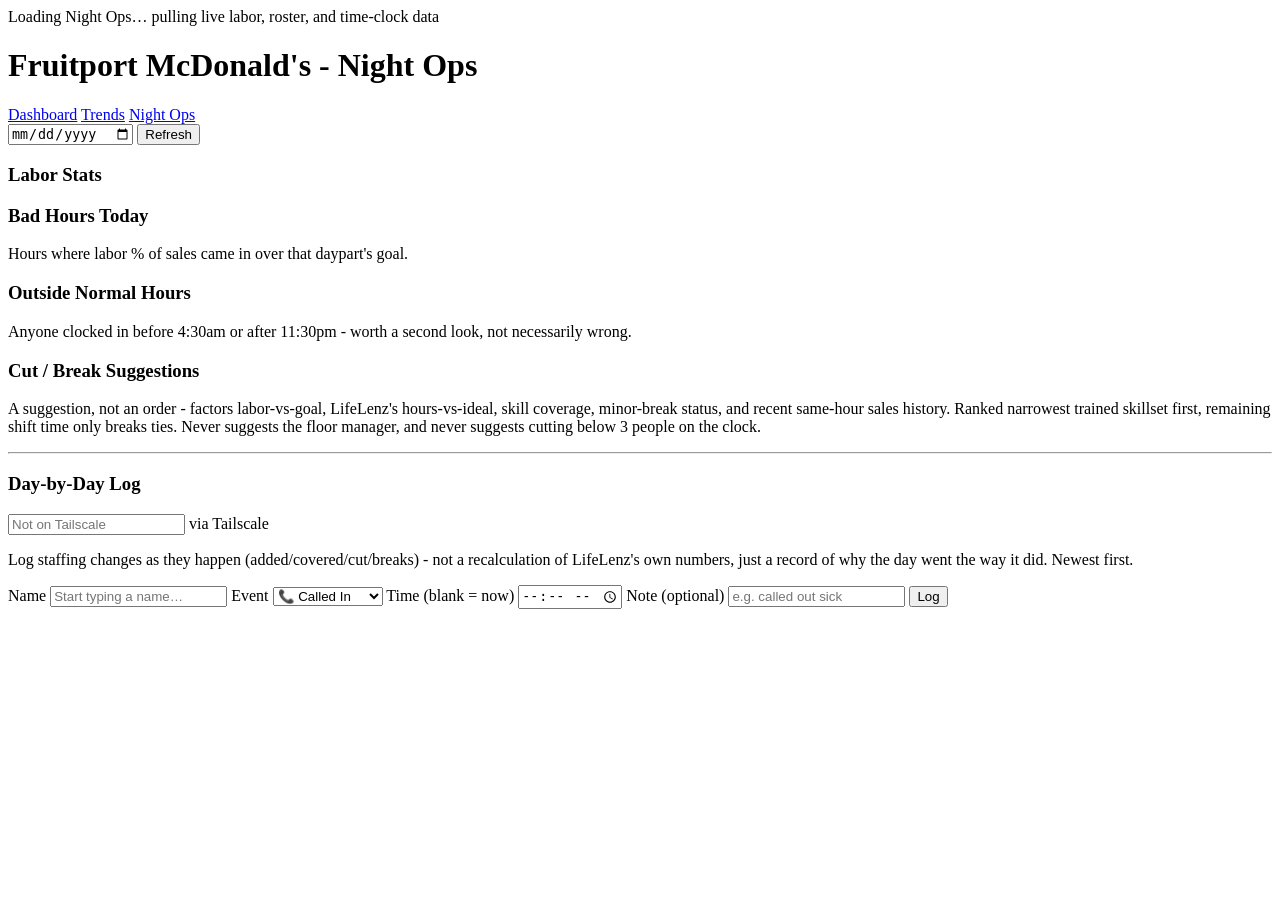
==== commit e256b2dd: "fix: rank cut suggestions by narrowest trained skillset first, not most hours left candidates.sort()" ====
--- a/static/ops.html
+++ b/static/ops.html
@@ -55,7 +55,7 @@
 <div class="section-header">
   <h3>Cut / Break Suggestions</h3>
 </div>
-<p class="hint">A suggestion, not an order - factors labor-vs-goal, LifeLenz's hours-vs-ideal, skill coverage, remaining shift time, minor-break status, and recent same-hour sales history. Never suggests the floor manager, and never suggests cutting below 3 people on the clock.</p>
+<p class="hint">A suggestion, not an order - factors labor-vs-goal, LifeLenz's hours-vs-ideal, skill coverage, minor-break status, and recent same-hour sales history. Ranked narrowest trained skillset first, remaining shift time only breaks ties. Never suggests the floor manager, and never suggests cutting below 3 people on the clock.</p>
 <div id="cutSuggestions" class="glance-panel"></div>
 
 <hr class="section-divider" />
@@ -511,7 +511,15 @@
     });
   }
 
-  candidates.sort((a, b) => b.remainingHours - a.remainingHours || a.trainedRoleCount - b.trainedRoleCount);
+  // Narrowest skillset first, not biggest labor-hour savings first - someone with 21
+  // trained tags shouldn't get suggested ahead of someone with 4 just because they have
+  // more hours left on their shift. Remaining hours only breaks ties between people with
+  // the same tag count. Unknown tag counts (synthetic call-in/cover entries with no roster
+  // match) sort last rather than being treated as 0 - not knowing isn't the same as narrow.
+  candidates.sort(
+    (a, b) =>
+      (a.trainedRoleCount ?? Infinity) - (b.trainedRoleCount ?? Infinity) || b.remainingHours - a.remainingHours,
+  );
 
   // Never suggest cutting below the floor, even if labor is well over target.
   const maxCuts = Math.max(0, stillOnShift.length - MIN_STAFF_FLOOR);
@@ -525,7 +533,7 @@
 
   if (top.length) {
     rows.push(
-      `<div class="glance-row skill-gap"><span class="icon">✂️</span><span>Labor is running ${nightGoal != null ? `above the ${nightGoal}% goal` : "above LifeLenz's ideal hours"} (${laborPctNow.toFixed(1)}% now, ${idealVariance >= 0 ? "+" : ""}${idealVariance.toFixed(1)}hrs vs ideal), ${stillOnShift.length} still on the clock. Suggested cuts, ranked by biggest labor-hour savings:</span></div>`,
+      `<div class="glance-row skill-gap"><span class="icon">✂️</span><span>Labor is running ${nightGoal != null ? `above the ${nightGoal}% goal` : "above LifeLenz's ideal hours"} (${laborPctNow.toFixed(1)}% now, ${idealVariance >= 0 ? "+" : ""}${idealVariance.toFixed(1)}hrs vs ideal), ${stillOnShift.length} still on the clock. Suggested cuts, narrowest skillset first (ties broken by remaining hours):</span></div>`,
     );
     if (rushAhead) {
       rows.push(
